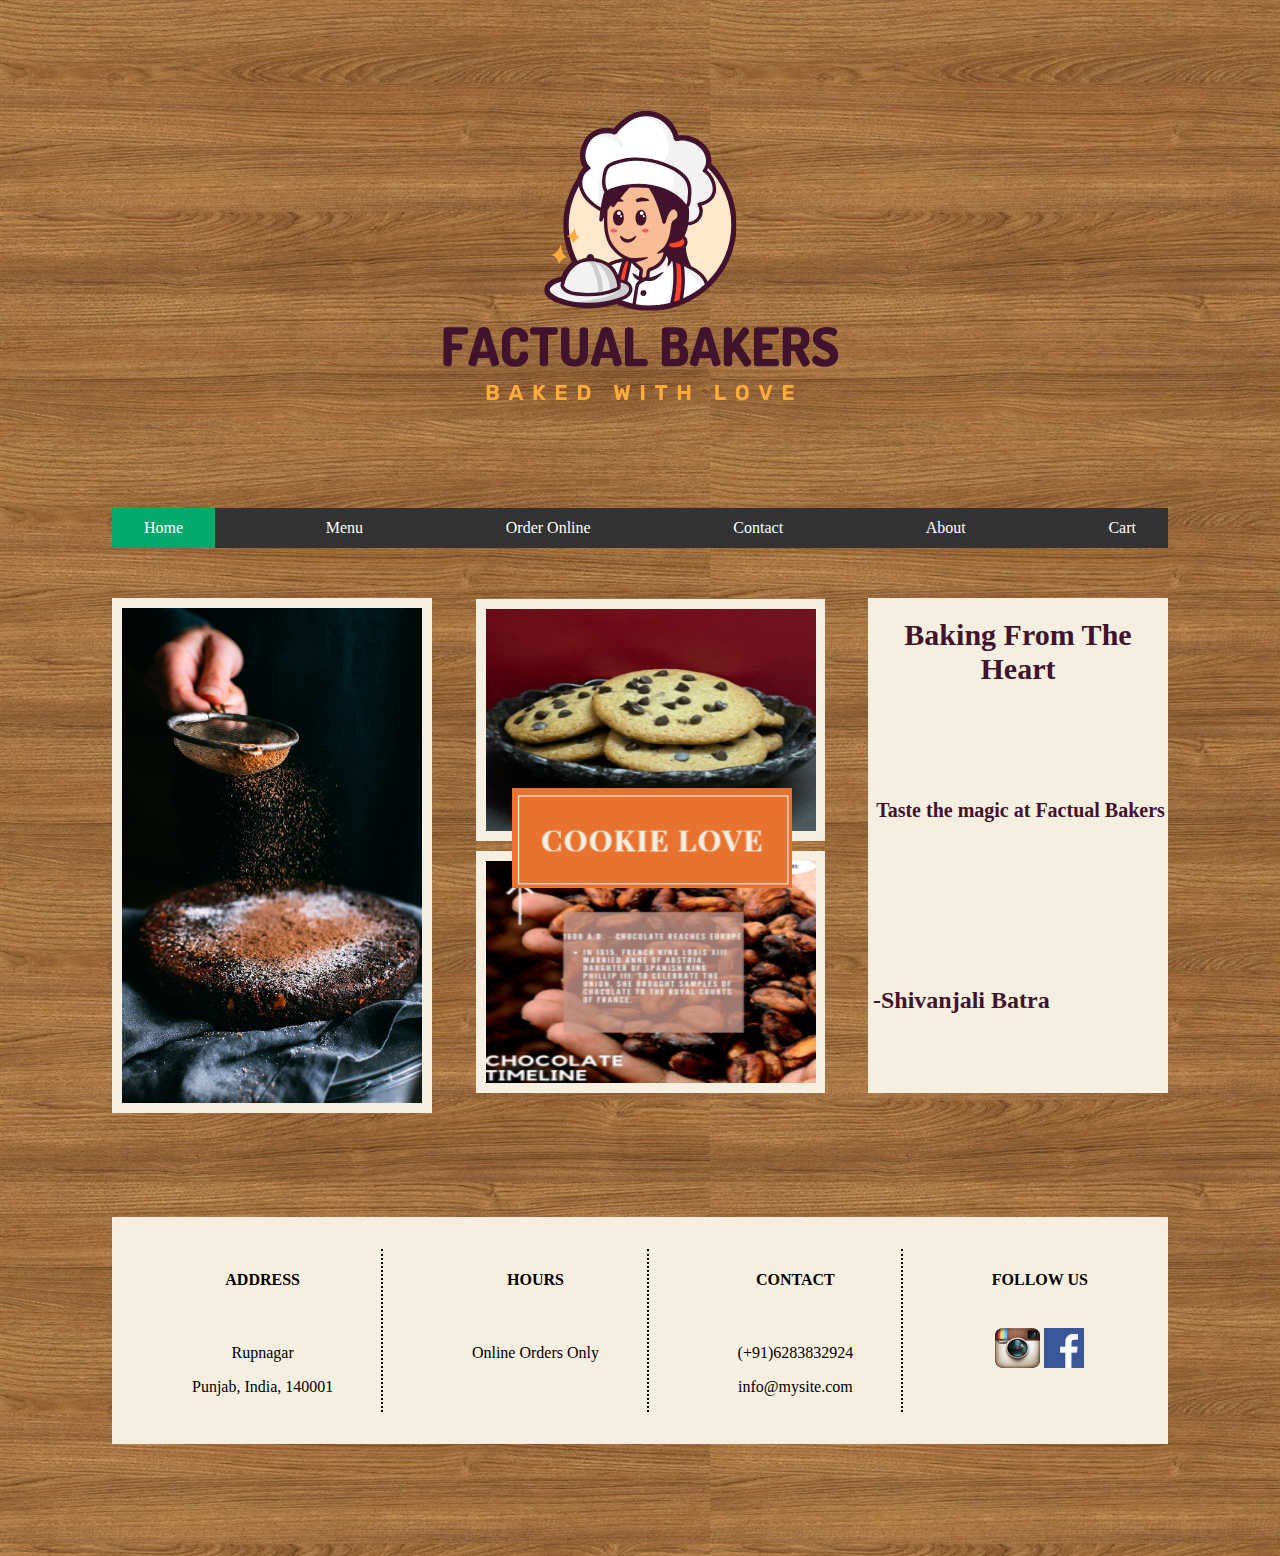
==== index.html @ 4ddb061f "images added" ====
<!DOCTYPE html>
<html>
<head>

	<title>Factual Bakers</title>
	<meta charset="UTF-8">
    <meta name="viewport" content="width=device-width, initial-scale=1.0">

	<link href="https://cdn.jsdelivr.net/npm/bootstrap@5.1.0/dist/css/bootstrap.min.css" rel="stylesheet" integrity="sha384-KyZXEAg3QhqLMpG8r+8fhAXLRk2vvoC2f3B09zVXn8CA5QIVfZOJ3BCsw2P0p/We" crossorigin="anonymous">

	<link rel="stylesheet" type="text/css" href="MainStyle.css">


</head>

<body>
	<img src="Images/Logo.svg" class="image">

  <nav>
  <ul>
  <li><a class="active" href="Main.html">Home</a></li>
  <li><a href="Menu.html">Menu</a></li>
  <li><a href="Order.html">Order Online</a></li>
  <li><a href="Contact.html">Contact</a></li>
  <li><a href="About.html">About</a></li>
  <li><a href="Cart.html">Cart</a></li>
  </ul>
  </nav>

	<div class="box">
		<div class="box1">
			<img class = "home2" src="Images/home2.jfif">
	    </div>

	    <div class= "box2">
			<img class = "home" src="Images/home.png"><br>
		</div>
		<div class = "box3">
			<h1 style="color: #42132c; text-align: center; font: serif; font-size: 30px;">Baking From The Heart</h1><br><br><br><br>
			<h3 style=" color: #42132c; text-align: center; font-size: 20px; font: sans-serif; margin-left: 5px;">Taste the magic at Factual Bakers</h3><br><br><br><br><br><br><br>
			<h2 style="font-family: cursive; color: #42132c; margin-left: 5px;">-Shivanjali Batra</h2>
		</div>	
	</div>


	<div class="footer">
		<div class="footer_element">
			<h4>ADDRESS</h4><br>
			<p>Rupnagar</p>
			<p>Punjab, India, 140001</p>
		</div>

		<div class="footer_element">
			<h4>HOURS</h4><br>
			<p>Online Orders Only</p>
		</div>
		
		<div class="footer_element">
			<h4>CONTACT</h4><br>
			<p>(+91)6283832924</p>
			<p>info@mysite.com</p>
		</div>
		
		<div class="footer_element">
			<h4>FOLLOW US</h4><br>
			<a href="https://www.instagram.com/factual_bakers/"><img src="Images/insta.png" height="40px" width="45px"></a>
			<img src="Images/facebook.png" height="40px" width="40px">
		</div>
	</div>
	

		


	<script src="https://cdn.jsdelivr.net/npm/bootstrap@5.1.0/dist/js/bootstrap.bundle.min.js" integrity="sha384-U1DAWAznBHeqEIlVSCgzq+c9gqGAJn5c/t99JyeKa9xxaYpSvHU5awsuZVVFIhvj" crossorigin="anonymous"></script>

</body>
</html>
---- MainStyle.css ----
body{
	margin-left: 7rem;
	margin-right: 7rem;
	margin-bottom: 7rem;
	background-image: url("Images/background1.jpg");

}

/*@media only screen and (min-width: 1000px){
	margin-left: 20rem;
	margin-right: 20rem;
	margin-bottom: 20rem;
}*/

nav{
    justify-content: space-between;
}

ul {
  list-style-type: none;
  margin: 0;
  padding: 0;
  overflow: hidden;
  background-color: #333;
  display: flex;
  justify-content: space-between;
}

li {
  float: left;
}

li a {
  display: block;
  color: white;
  text-align: center;
  padding: 0.7rem 2rem;
  text-decoration: none;
}

li a:hover:not(.active) {
  background-color: #111;
}

.active {
  background-color: #04AA6D;
}

.image{
	display: block;
	margin-left: auto;
	margin-right: auto;
}

.box{
	margin-bottom: 6.25rem;
	display: flex;
	justify-content: space-between;
}

.box1{
	margin-top: 3.125rem;
}
.box2{
	margin-top: 3.125rem;
}

.box3{
	width: 18.75rem;
	height: 30.938rem;
	margin-top: 3.125rem;
	background-color: #f4efe1;
}

.footer{
	background-color: #f4efe1;
    text-align: center;
    padding: 2rem;
    display: flex;
    justify-content: space-between;
}

.footer_element{
	display: inline-block;
    padding-left: 3rem;
    padding-right:3rem;
	text-align: center;
	border-right: 0.125rem dotted; 
}
.footer_element:last-child{
    border: none;

}

.home{
	height: 30.938rem;
}

.home2{
	border-color: #f4efe1;
	border-style: solid;
	border-width: 0.625rem;
	width: auto;
	height: 30.938rem;
}
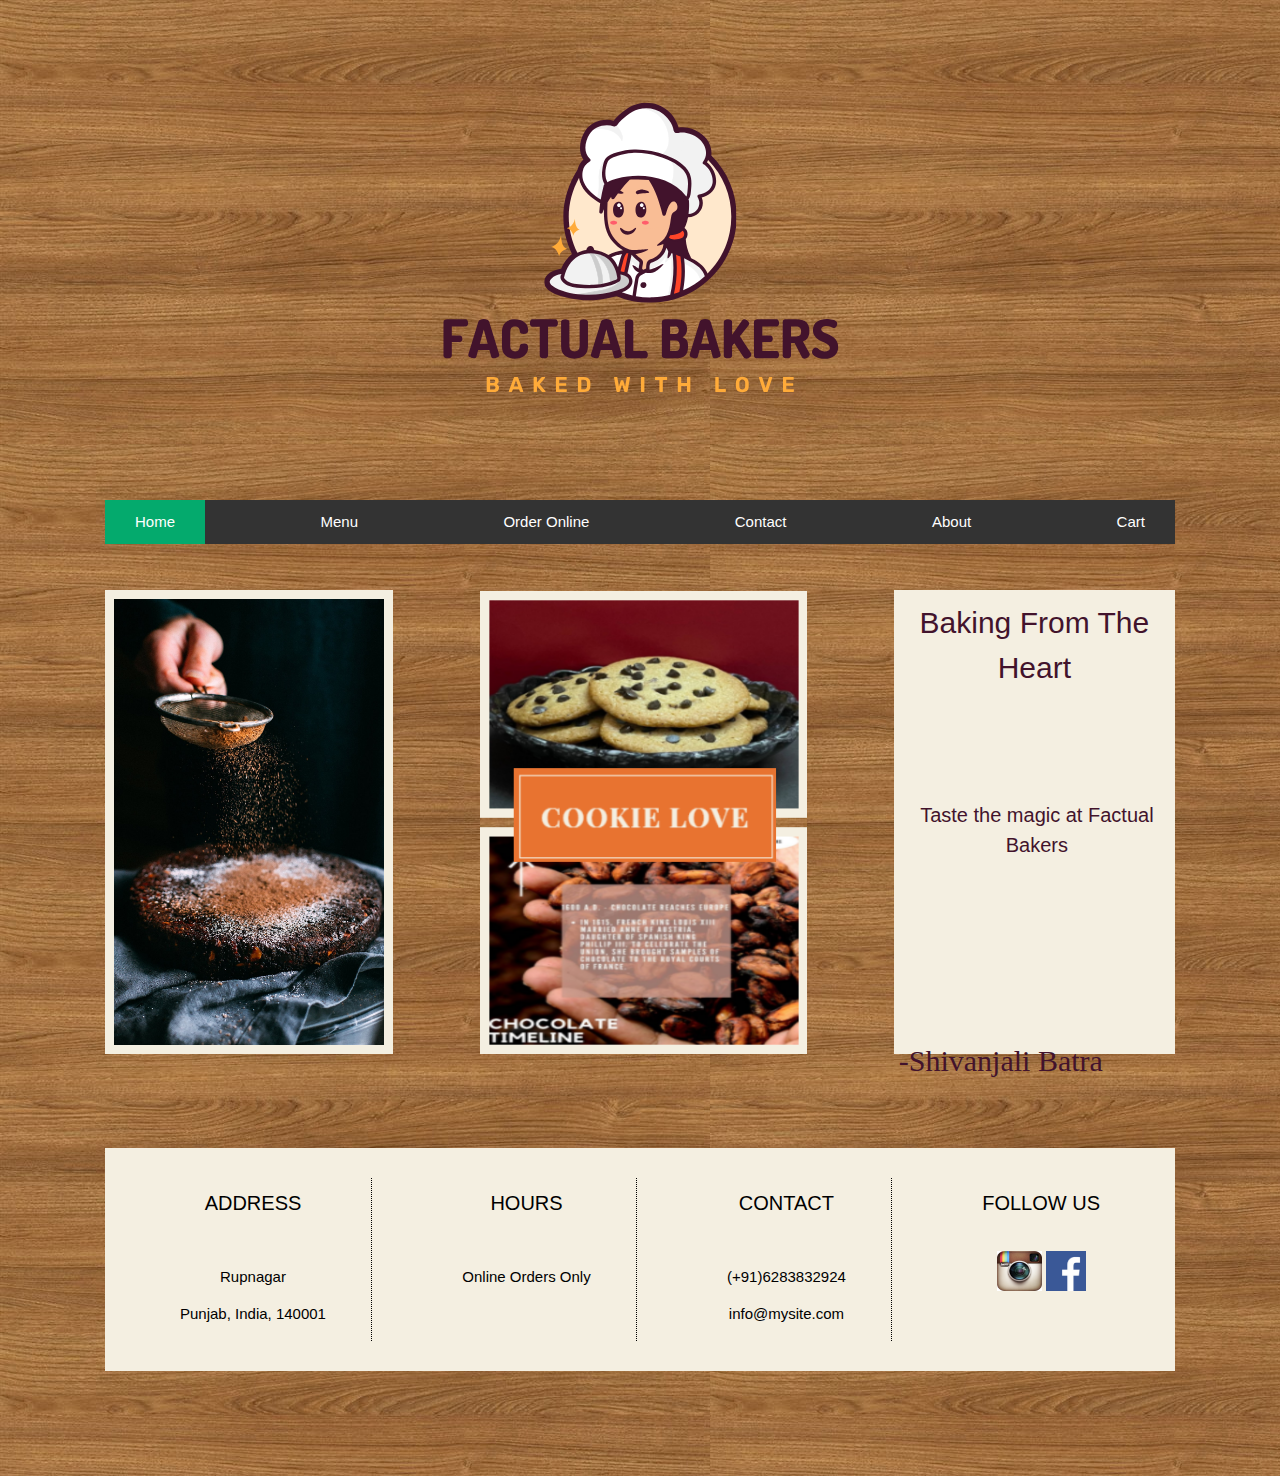
==== commit a7207a76: "images update" ====
--- a/index.html
+++ b/index.html
@@ -3,8 +3,10 @@
 <head>
 
 	<title>Factual Bakers</title>
+	<link rel="shortcut icon" type="image/x-icon" href="Images/tab_logo.png"/>
 	<meta charset="UTF-8">
     <meta name="viewport" content="width=device-width, initial-scale=1.0">
+    <link rel="stylesheet" href="https://www.w3schools.com/w3css/4/w3.css">
 
 	<link href="https://cdn.jsdelivr.net/npm/bootstrap@5.1.0/dist/css/bootstrap.min.css" rel="stylesheet" integrity="sha384-KyZXEAg3QhqLMpG8r+8fhAXLRk2vvoC2f3B09zVXn8CA5QIVfZOJ3BCsw2P0p/We" crossorigin="anonymous">
 
@@ -18,7 +20,7 @@
 
   <nav>
   <ul>
-  <li><a class="active" href="Main.html">Home</a></li>
+  <li><a class="active" href="index.html">Home</a></li>
   <li><a href="Menu.html">Menu</a></li>
   <li><a href="Order.html">Order Online</a></li>
   <li><a href="Contact.html">Contact</a></li>
@@ -26,6 +28,24 @@
   <li><a href="Cart.html">Cart</a></li>
   </ul>
   </nav>
+
+
+<!--   	<div id="slide">
+  		<div class="slideshow-container">
+    		<div class="mySlides fade"> <img src="Images/cakes/1.jpg" style="width:100%"> </div>
+   	 		<div class="mySlides fade"> <img src="Images/cakes/3.jpg" style="width:100%"> </div>
+    		<div class="mySlides fade"> <img src="Images/cakes/4.jpg" style="width:100%"> </div>
+    		<div class="mySlides fade"> <img src="Images/cakes/rainbow.jpg" style="width:100%"> </div>
+    		<a class="prev" onclick="plusSlides(-1)">&#10094;</a> <a class="next" onclick="plusSlides(1)">&#10095;</a> 
+    	</div>
+  		<br>
+  		<div style="text-align:center"> 
+  			<span class="dot" onclick="currentSlide(1)"></span> 
+  			<span class="dot" onclick="currentSlide(2)"></span> 
+  			<span class="dot" onclick="currentSlide(3)"></span>
+  			<span class="dot" onclick="currentSlide(4)"></span>
+   		</div>
+   	</div> -->
 
 	<div class="box">
 		<div class="box1">
@@ -71,7 +91,7 @@
 
 		
 
-
+	<script src="index.js"></script>
 	<script src="https://cdn.jsdelivr.net/npm/bootstrap@5.1.0/dist/js/bootstrap.bundle.min.js" integrity="sha384-U1DAWAznBHeqEIlVSCgzq+c9gqGAJn5c/t99JyeKa9xxaYpSvHU5awsuZVVFIhvj" crossorigin="anonymous"></script>
 
 </body>
--- a/MainStyle.css
+++ b/MainStyle.css
@@ -52,6 +52,98 @@
 	margin-right: auto;
 }
 
+/*==================================================slideshow============================================================================*/
+
+/*#slide{
+	width:100%;
+	}
+	
+* {
+	box-sizing: border-box
+}
+
+.mySlides {
+	display: none
+}
+
+.slideshow-container {
+	width: 1000px;
+	position: relative;
+	margin: -10px;
+
+}*/
+/* Next & previous buttons */
+/*.prev, .next {
+	cursor: pointer;
+	position: absolute;
+	top: 50%;
+	width: auto;
+	padding: 16px;
+	margin-top: -22px;
+	color: white;
+	font-weight: bold;
+	font-size: 18px;
+	transition: 0.6s ease;
+	border-radius: 0 3px 3px 0;
+}*/
+/* Position the "next button" to the right */
+/*.next {
+	right: 0;
+	border-radius: 3px 0 0 3px;
+}*/
+/* On hover, add a black background color with a little bit see-through */
+/*.prev:hover, .next:hover {
+	background-color: rgba(0,0,0,0.8);
+}*/
+/* Caption text */
+/*.text {
+	color: #f2f2f2;
+	font-size: 15px;
+	padding: 8px 12px;
+	position: absolute;
+	bottom: 8px;
+	width: 100%;
+	text-align: center;
+}*/
+
+/* The dots/bullets/indicators */
+/*.dot {
+	cursor: pointer;
+	height: 13px;
+	width: 13px;
+	margin: 0 2px;
+	background-color: #bbb;
+	border-radius: 50%;
+	display: inline-block;
+	transition: background-color 0.6s ease;
+}
+.active, .dot:hover {
+	background-color: #717171;
+}*/
+/* Fading animation */
+/*.fade {
+	-webkit-animation-name: fade;
+	-webkit-animation-duration: 2s;
+	animation-name: fade;
+	animation-duration: 2s;
+}
+@-webkit-keyframes fade {
+  from {opacity: .4} 
+  to {opacity: 1}
+}
+
+@keyframes fade {
+  from {opacity: .4} 
+  to {opacity: 1}
+}
+*/
+/* On smaller screens, decrease text size */
+/*@media only screen and (max-width: 300px) {
+  .text {font-size: 11px}
+}
+*/
+/*==================================================end-slideshow============================================================================*/
+
 .box{
 	margin-bottom: 6.25rem;
 	display: flex;
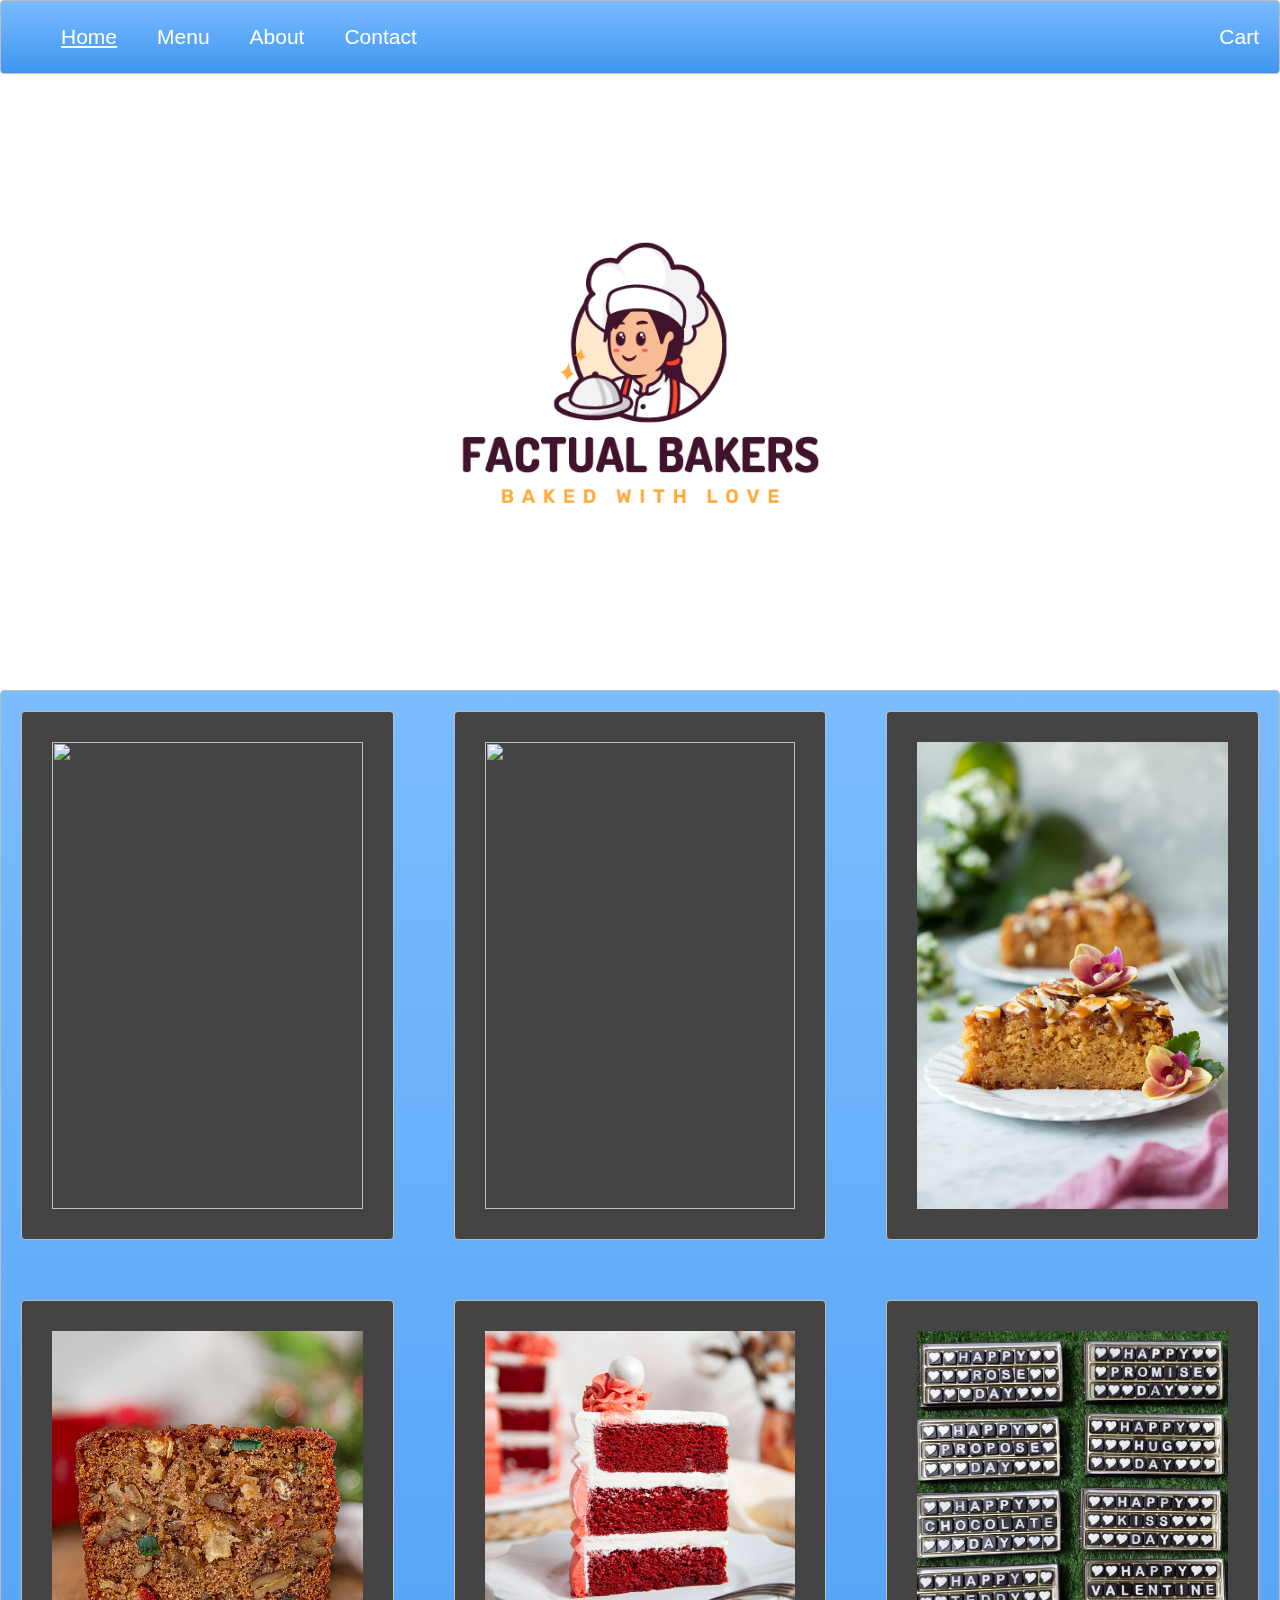
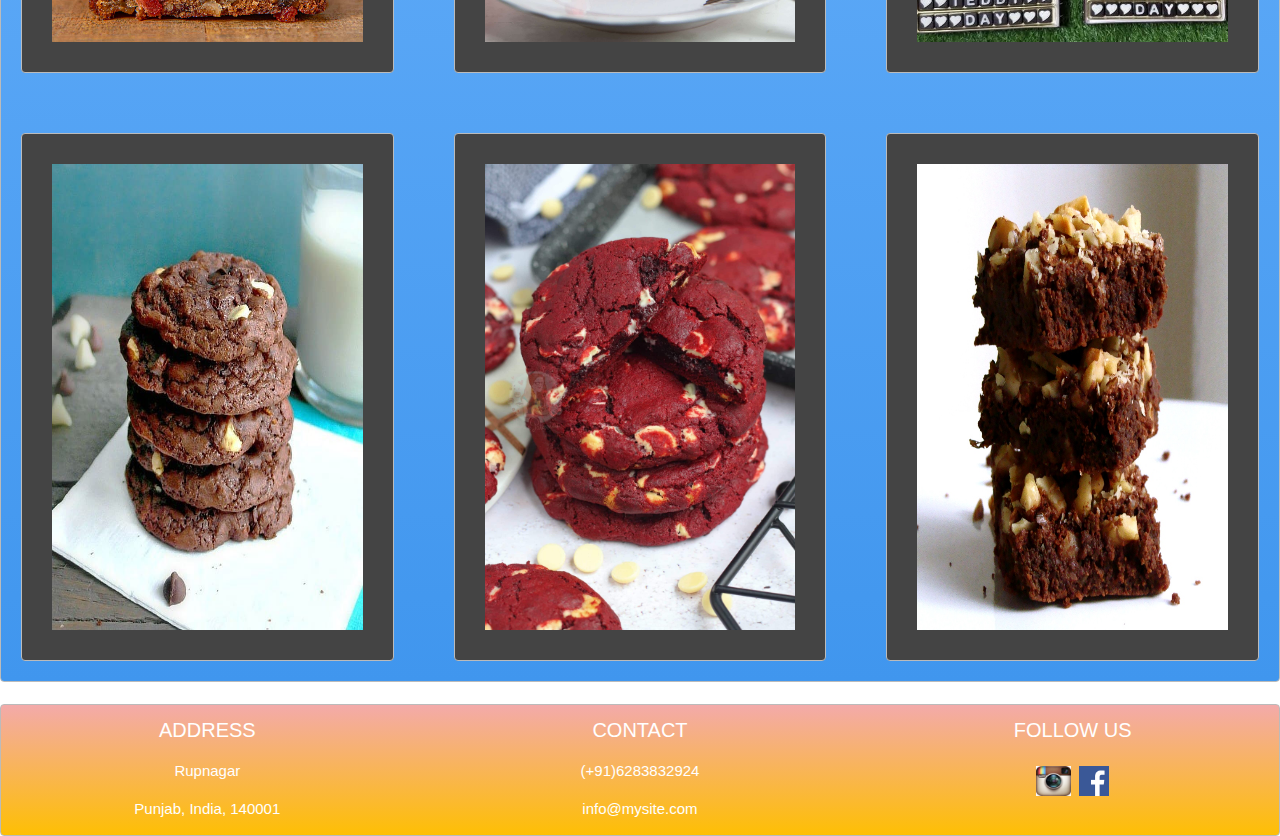
==== commit 693d05ee: "Site updated" ====
--- a/index.html
+++ b/index.html
@@ -1,98 +1,93 @@
 <!DOCTYPE html>
 <html>
 <head>
+  <title>Factual Bakers</title>
 
-	<title>Factual Bakers</title>
-	<link rel="shortcut icon" type="image/x-icon" href="Images/tab_logo.png"/>
-	<meta charset="UTF-8">
-    <meta name="viewport" content="width=device-width, initial-scale=1.0">
-    <link rel="stylesheet" href="https://www.w3schools.com/w3css/4/w3.css">
-
-	<link href="https://cdn.jsdelivr.net/npm/bootstrap@5.1.0/dist/css/bootstrap.min.css" rel="stylesheet" integrity="sha384-KyZXEAg3QhqLMpG8r+8fhAXLRk2vvoC2f3B09zVXn8CA5QIVfZOJ3BCsw2P0p/We" crossorigin="anonymous">
-
-	<link rel="stylesheet" type="text/css" href="MainStyle.css">
-
+  <link rel="shortcut icon" type="image/x-icon" href="img/tab_logo.png"/>
+  <link rel="stylesheet" type="text/css" href="indexstyle.css">
+  <meta charset="UTF-8">
+  <meta name="viewport" content="width=device-width, initial-scale=1.0">
+  <link rel="stylesheet" href="https://www.w3schools.com/w3css/4/w3.css">
 
 </head>
-
 <body>
-	<img src="Images/Logo.svg" class="image">
-
-  <nav>
-  <ul>
-  <li><a class="active" href="index.html">Home</a></li>
-  <li><a href="Menu.html">Menu</a></li>
-  <li><a href="Order.html">Order Online</a></li>
-  <li><a href="Contact.html">Contact</a></li>
-  <li><a href="About.html">About</a></li>
-  <li><a href="Cart.html">Cart</a></li>
+  <nav class="zone blue sticky">
+      <ul class="main-nav">
+          <li><a class="active" href="index.html">Home</a></li>
+          <li><a href="menu.html">Menu</a></li>
+          <li><a href="about.html">About</a></li>
+          <li><a href="contact.html">Contact</a></li>
+          <li class="push"><a href="cart.html">Cart</a></li>
   </ul>
   </nav>
+  <div class="container"><img class="cover" src="./img/Logo.png"></div>
 
+<!--  <div class="zone blue">
+  <div class="slideshow-container">
+   <div class="mySlides fade">
+    <div class="numbertext">1 / 3</div>
+    <img src="Images/cakes/1.jpg" style="width:100%">
+    <div class="text">Caption Text</div>
+   </div>
 
-<!--   	<div id="slide">
-  		<div class="slideshow-container">
-    		<div class="mySlides fade"> <img src="Images/cakes/1.jpg" style="width:100%"> </div>
-   	 		<div class="mySlides fade"> <img src="Images/cakes/3.jpg" style="width:100%"> </div>
-    		<div class="mySlides fade"> <img src="Images/cakes/4.jpg" style="width:100%"> </div>
-    		<div class="mySlides fade"> <img src="Images/cakes/rainbow.jpg" style="width:100%"> </div>
-    		<a class="prev" onclick="plusSlides(-1)">&#10094;</a> <a class="next" onclick="plusSlides(1)">&#10095;</a> 
-    	</div>
-  		<br>
-  		<div style="text-align:center"> 
-  			<span class="dot" onclick="currentSlide(1)"></span> 
-  			<span class="dot" onclick="currentSlide(2)"></span> 
-  			<span class="dot" onclick="currentSlide(3)"></span>
-  			<span class="dot" onclick="currentSlide(4)"></span>
-   		</div>
-   	</div> -->
+  <div class="mySlides fade">
+    <div class="numbertext">2 / 3</div>
+    <img src="Images/cakes/3.jpg" style="width:100%">
+    <div class="text">Caption Two</div>
+  </div>
 
-	<div class="box">
-		<div class="box1">
-			<img class = "home2" src="Images/home2.jfif">
-	    </div>
+  <div class="mySlides fade">
+    <div class="numbertext">3 / 3</div>
+    <img src="Images/cakes/4.jpg" style="width:100%">
+    <div class="text">Caption Three</div>
+  </div>
+ </div>
+</div>
+<br>
 
-	    <div class= "box2">
-			<img class = "home" src="Images/home.png"><br>
-		</div>
-		<div class = "box3">
-			<h1 style="color: #42132c; text-align: center; font: serif; font-size: 30px;">Baking From The Heart</h1><br><br><br><br>
-			<h3 style=" color: #42132c; text-align: center; font-size: 20px; font: sans-serif; margin-left: 5px;">Taste the magic at Factual Bakers</h3><br><br><br><br><br><br><br>
-			<h2 style="font-family: cursive; color: #42132c; margin-left: 5px;">-Shivanjali Batra</h2>
-		</div>	
-	</div>
+<div style="text-align:center">
+  <span class="dot"></span> 
+  <span class="dot"></span> 
+  <span class="dot"></span> 
+</div> -->
 
+  <div class="zone blue grid-wrapper">
+    <div class="box zone"><img src="./Images/cakes/1.jpg"></div>
+    <div class="box zone"><img src="./Images/cakes/3.jpg"></div>
+    <div class="box zone"><img src="./Images/cakes/almond.jpg"></div>
+    <div class="box zone"><img src="./Images/cakes/fruit.jpg"></div>
+    <div class="box zone"><img src="./Images/cakes/redvelvet.jpg"></div>
+    <div class="box zone"><img src="./Images/chocolates/2.jpeg"></div>
+    <div class="box zone"><img src="./Images/cookies/dcc.jpg"></div>
+    <div class="box zone"><img src="./Images/cookies/redvelvet.jpg"></div>
+    <div class="box zone"><img src="./Images/brownies/walnutfudge.jfif"></div>
+  </div>
 
-	<div class="footer">
-		<div class="footer_element">
-			<h4>ADDRESS</h4><br>
-			<p>Rupnagar</p>
-			<p>Punjab, India, 140001</p>
-		</div>
+<br>
 
-		<div class="footer_element">
-			<h4>HOURS</h4><br>
-			<p>Online Orders Only</p>
-		</div>
-		
-		<div class="footer_element">
-			<h4>CONTACT</h4><br>
-			<p>(+91)6283832924</p>
-			<p>info@mysite.com</p>
-		</div>
-		
-		<div class="footer_element">
-			<h4>FOLLOW US</h4><br>
-			<a href="https://www.instagram.com/factual_bakers/"><img src="Images/insta.png" height="40px" width="45px"></a>
-			<img src="Images/facebook.png" height="40px" width="40px">
-		</div>
-	</div>
-	
+  <footer class="zone yellow grid-wrapper">
 
-		
+    <div>
+      <h4>ADDRESS</h4>
+      <p>Rupnagar</p>
+      <p>Punjab, India, 140001</p>
+    </div>
+    
+    <div>
+      <h4>CONTACT</h4>
+      <p>(+91)6283832924</p>
+      <p>info@mysite.com</p>
+    </div>
+    
+    <div>
+      <h4>FOLLOW US</h4>
+      <a href="https://www.instagram.com/factual_bakers/"><img src="Images/insta.png" height="30px" width="35px"></a>
+      <img src="Images/facebook.png" height="30px" width="30px">
+    </div>
 
-	<script src="index.js"></script>
-	<script src="https://cdn.jsdelivr.net/npm/bootstrap@5.1.0/dist/js/bootstrap.bundle.min.js" integrity="sha384-U1DAWAznBHeqEIlVSCgzq+c9gqGAJn5c/t99JyeKa9xxaYpSvHU5awsuZVVFIhvj" crossorigin="anonymous"></script>
+  </footer>
+
+  <script src="index.js"></script>
 
 </body>
 </html>--- a/indexstyle.css
+++ b/indexstyle.css
@@ -0,0 +1,256 @@
+body {
+    margin: 0 auto;
+    font-family: Arial;
+}
+
+.zone {
+    /*padding:30px 50px;*/
+    cursor:pointer;
+    color:#FFF;
+    font-size:2em;
+    border-radius:4px;
+    border:1px solid #bbb;
+    transition: all 0.3s linear;
+}
+
+.zone:hover {
+    -webkit-box-shadow:rgba(0,0,0,0.8) 0px 5px 15px, inset rgba(0,0,0,0.15) 0px -10px 20px;
+    -moz-box-shadow:rgba(0,0,0,0.8) 0px 5px 15px, inset rgba(0,0,0,0.15) 0px -10px 20px;
+    -o-box-shadow:rgba(0,0,0,0.8) 0px 5px 15px, inset rgba(0,0,0,0.15) 0px -10px 20px;
+    box-shadow:rgba(0,0,0,0.8) 0px 5px 15px, inset rgba(0,0,0,0.15) 0px -10px 20px;
+}
+
+/***********************************************************************
+ *  Nav Bar
+ **********************************************************************/
+.main-nav {
+    display: flex;
+    list-style: none;
+    margin: 0;
+    font-size: 0.7em;
+}
+
+@media only screen and (max-width: 600px) {
+    .main-nav {
+        font-size: 0.5em;
+        padding: 0;
+    }
+}
+
+.push {
+    margin-left: auto;
+}
+
+li {
+    padding: 20px;
+}
+
+a {
+    color: #f5f5f6;
+    text-decoration: none;
+}
+
+li a:hover:not(.active) {
+  font-size: 20px;
+}
+
+.active {
+    text-decoration: underline;
+}
+
+.sticky {
+  position: fixed;
+  top: 0;
+  width: 100%;
+}
+
+/***********************************************************************
+ *  Cover
+ **********************************************************************/
+.container {
+    /*show heigh: auto*/
+    height: 70vh; 
+    display: flex;
+    align-items: center;
+    justify-content: center;
+    margin-top: 60px;
+}
+
+.cover {
+    width: 30rem;
+}
+
+/***********************************************************************
+ * slideshow
+ **********************************************************************/
+
+ /** {box-sizing: border-box;}
+body {font-family: Verdana, sans-serif;}
+.mySlides {display: none;}
+img {vertical-align: middle;}
+*/
+/* Slideshow container */
+/*.slideshow-container {
+  max-width: 1000px;
+  position: relative;
+  margin: auto;
+}*/
+
+/* Caption text */
+/*.text {
+  color: #f2f2f2;
+  font-size: 15px;
+  padding: 8px 12px;
+  position: absolute;
+  bottom: 8px;
+  width: 100%;
+  text-align: center;
+}
+*/
+/* Number text (1/3 etc) */
+/*.numbertext {
+  color: #f2f2f2;
+  font-size: 12px;
+  padding: 8px 12px;
+  position: absolute;
+  top: 0;
+}
+
+div + img {
+    height: 450px;
+    margin-top: 10px;
+    margin-bottom: 10px;
+}
+*/
+/* The dots/bullets/indicators */
+/*.dot {
+  height: 15px;
+  width: 15px;
+  margin: 0 2px;
+  background-color: #bbb;
+  border-radius: 50%;
+  display: inline-block;
+  transition: background-color 0.6s ease;
+}
+
+.active {
+  background-color: #717171;
+}
+*/
+/* Fading animation */
+/*.fade {
+  -webkit-animation-name: fade;
+  -webkit-animation-duration: 1.5s;
+  animation-name: fade;
+  animation-duration: 1.5s;
+}
+
+@-webkit-keyframes fade {
+  from {opacity: .4} 
+  to {opacity: 1}
+}
+
+@keyframes fade {
+  from {opacity: .4} 
+  to {opacity: 1}
+}*/
+
+/* On smaller screens, decrease text size */
+/*@media only screen and (max-width: 300px) {
+  .text {font-size: 11px}
+}*/
+
+/***********************************************************************
+ *  Grid Panel
+ **********************************************************************/
+.grid-wrapper {
+    display: grid;
+    grid-template-columns: repeat(auto-fill, minmax(350px, 1fr));
+    grid-gap: 20px;
+}
+
+.box {
+    background-color: #444;
+    padding: 30px;
+    margin: 20px;
+}
+
+.box > img {
+    width: 100%;
+    height: 100%;
+
+}
+
+.box:hover {
+    -webkit-transform: rotate(-7deg);
+    -moz-transform: rotate(-7deg);
+    -o-transform: rotate(-7deg);
+    transform: rotate(-7deg);
+}
+
+
+/***********************************************************************
+ *  Footer
+ **********************************************************************/
+footer {
+    text-align: center;
+    background-color: #444;
+}
+
+p{
+    font-size: 15px;
+}
+
+/*https://paulund.co.uk/how-to-create-shiny-css-buttons*/
+/***********************************************************************
+ *  Green Background
+ **********************************************************************/
+.green {
+    background: #56B870; /* Old browsers */
+    background: -moz-linear-gradient(top, #56B870 0%, #a5c956 100%); /* FF3.6+ */
+    background: -webkit-gradient(linear, left top, left bottom, color-stop(0%,#56B870), color-stop(100%,#a5c956)); /* Chrome,Safari4+ */
+    background: -webkit-linear-gradient(top, #56B870 0%,#a5c956 100%); /* Chrome10+,Safari5.1+ */
+    background: -o-linear-gradient(top, #56B870 0%,#a5c956 100%); /* Opera 11.10+ */
+    background: -ms-linear-gradient(top, #56B870 0%,#a5c956 100%); /* IE10+ */
+    background: linear-gradient(top, #56B870 0%,#a5c956 100%); /* W3C */
+}
+
+/***********************************************************************
+ *  Red Background
+ **********************************************************************/
+.red {
+    background: #C655BE; /* Old browsers */
+    background: -moz-linear-gradient(top, #C655BE 0%, #cf0404 100%); /* FF3.6+ */
+    background: -webkit-gradient(linear, left top, left bottom, color-stop(0%,#C655BE), color-stop(100%,#cf0404)); /* Chrome,Safari4+ */
+    background: -webkit-linear-gradient(top, #C655BE 0%,#cf0404 100%); /* Chrome10+,Safari5.1+ */
+    background: -o-linear-gradient(top, #C655BE 0%,#cf0404 100%); /* Opera 11.10+ */
+    background: -ms-linear-gradient(top, #C655BE 0%,#cf0404 100%); /* IE10+ */
+    background: linear-gradient(top, #C655BE 0%,#cf0404 100%); /* W3C */
+}
+
+/***********************************************************************
+ *  Yellow Background
+ **********************************************************************/
+.yellow {
+    background: #F3AAAA; /* Old browsers */
+    background: -moz-linear-gradient(top, #F3AAAA 0%, #febf04 100%); /* FF3.6+ */
+    background: -webkit-gradient(linear, left top, left bottom, color-stop(0%,#F3AAAA), color-stop(100%,#febf04)); /* Chrome,Safari4+ */
+    background: -webkit-linear-gradient(top, #F3AAAA 0%,#febf04 100%); /* Chrome10+,Safari5.1+ */
+    background: -o-linear-gradient(top, #F3AAAA 0%,#febf04 100%); /* Opera 11.10+ */
+    background: -ms-linear-gradient(top, #F3AAAA 0%,#febf04 100%); /* IE10+ */
+    background: linear-gradient(top, #F3AAAA 0%,#febf04 100%); /* W3C */
+}
+
+/***********************************************************************
+ *  Blue Background
+ **********************************************************************/
+.blue {
+    background: #7abcff; /* Old browsers */
+    background: -moz-linear-gradient(top, #7abcff 0%, #60abf8 44%, #4096ee 100%); /* FF3.6+ */
+    background: -webkit-gradient(linear, left top, left bottom, color-stop(0%,#7abcff), color-stop(44%,#60abf8), color-stop(100%,#4096ee)); /* Chrome,Safari4+ */
+    background: -webkit-linear-gradient(top, #7abcff 0%,#60abf8 44%,#4096ee 100%); /* Chrome10+,Safari5.1+ */
+    background: -o-linear-gradient(top, #7abcff 0%,#60abf8 44%,#4096ee 100%); /* Opera 11.10+ */
+    background: -ms-linear-gradient(top, #7abcff 0%,#60abf8 44%,#4096ee 100%); /* IE10+ */
+    background: linear-gradient(top, #7abcff 0%,#60abf8 44%,#4096ee 100%); /* W3C */
+}
+
